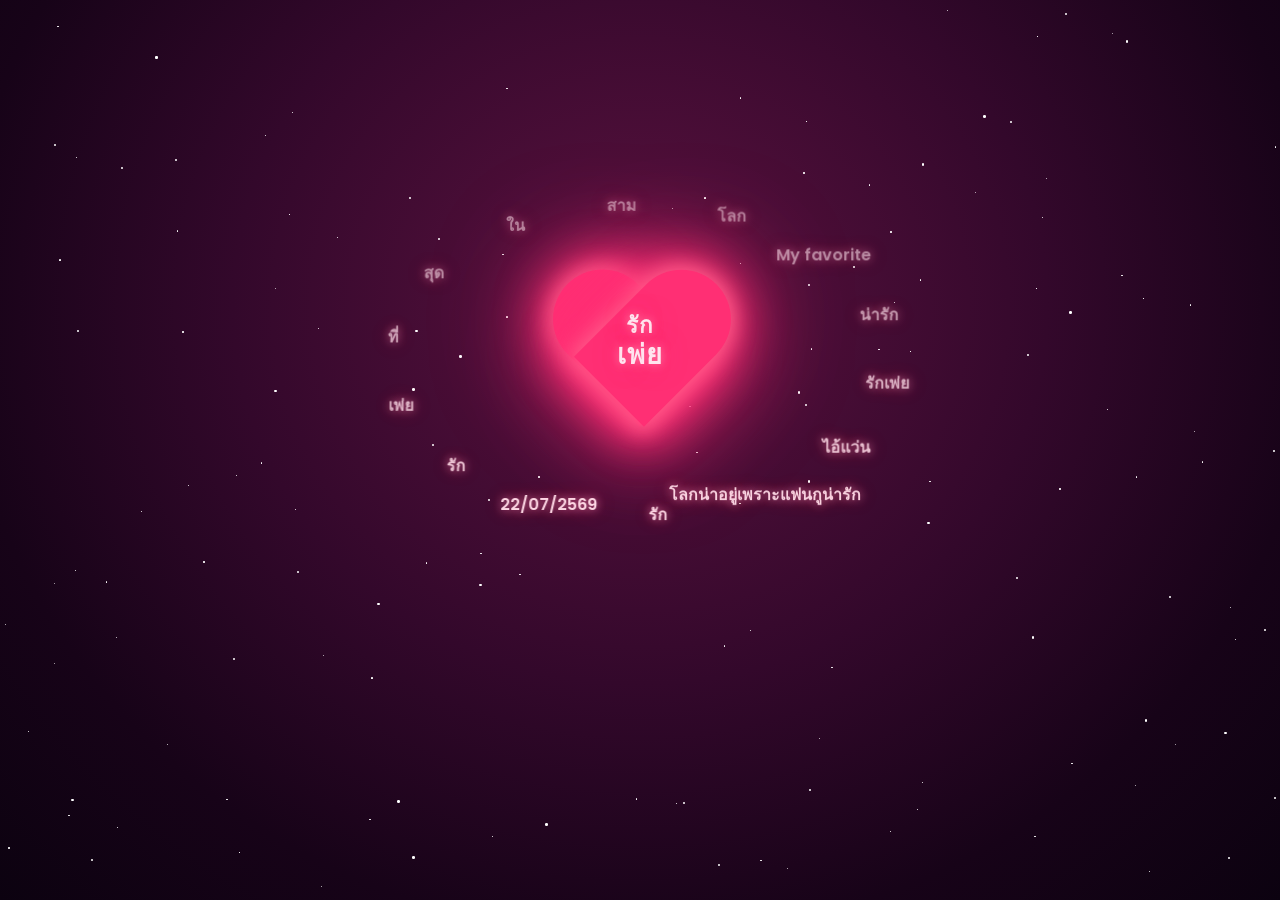
==== index.html @ 8bf07080 "Update index.html" ====
<!DOCTYPE html>
<html lang="th">
<head>
<meta charset="UTF-8">
<meta name="viewport" content="width=device-width, initial-scale=1.0">
<title>รักเพ่ยนะจุ้บๆ🩷</title>
<link rel="preconnect" href="https://fonts.googleapis.com">
<link href="https://fonts.googleapis.com/css2?family=Poppins:wght@400;600;800&family=Fredoka:wght@500;600;700&display=swap" rel="stylesheet">
<style>
  *{margin:0; padding:0; box-sizing:border-box;}
  html, body{
    height:100%;
    overflow:hidden;
    background:radial-gradient(ellipse at 50% 34%, #5c1240 0%, #33082b 45%, #170318 75%, #0c0210 100%);
    font-family:'Poppins', sans-serif;
  }
  .stage{position:fixed; inset:0;}

  /* ---------- stars ---------- */
  .stars{position:absolute; inset:0; z-index:0;}
  .star{
    position:absolute;
    background:#fff;
    border-radius:50%;
    animation:twinkle ease-in-out infinite;
  }
  @keyframes twinkle{
    0%,100%{opacity:0.15; transform:scale(1);}
    50%{opacity:1; transform:scale(1.35);}
  }

  /* ---------- rising sparkle dust ---------- */
  .dust{position:absolute; inset:0; z-index:1; overflow:hidden;}
  .mote{
    position:absolute;
    bottom:-5%;
    border-radius:50%;
    background:radial-gradient(circle, #ffe1ec 0%, #ff8fb3 55%, transparent 75%);
    filter:blur(0.5px);
    animation:rise linear infinite;
  }
  @keyframes rise{
    0%{transform:translateY(0) scale(1); opacity:0;}
    12%{opacity:0.9;}
    100%{transform:translateY(-95vh) scale(0.4); opacity:0;}
  }

  /* ---------- glowing heart (pure CSS, no emoji) ---------- */
  .heart-wrap{
    position:absolute; top:40%; left:50%;
    transform:translate(-50%,-50%);
    z-index:2;
    animation:heartbeat 2.6s ease-in-out infinite;
  }
  @keyframes heartbeat{
    0%,100%{transform:translate(-50%,-50%) scale(1);}
    50%{transform:translate(-50%,-50%) scale(1.06);}
  }
  .heart{
    position:relative;
    width:1em; height:0.9em;
    font-size:clamp(90px, 30vw, 190px);
  }
  .heart::before, .heart::after{
    content:"";
    position:absolute;
    top:0;
    width:0.52em; height:0.8em;
    background:#ff2f74;
    border-radius:0.5em 0.5em 0 0;
    box-shadow:
      0 0 20px 4px #ff5c8a,
      0 0 45px 10px #ff2f74,
      0 0 90px 25px rgba(255,47,116,0.55);
  }
  .heart::before{
    left:0.5em;
    transform:rotate(-45deg);
    transform-origin:0 100%;
  }
  .heart::after{
    left:0;
    transform:rotate(45deg);
    transform-origin:100% 100%;
  }

  /* ---------- text centered inside heart ---------- */
  .heart-text{
    position:absolute;
    top:38%; left:50%;
    transform:translate(-50%,-50%);
    z-index:3;
    text-align:center;
    font-family:'Poppins', sans-serif;
    font-weight:600;
    color:#ffe4ee;
    line-height:1.2;
    text-shadow:0 0 10px rgba(255,143,179,0.9), 0 0 24px rgba(255,47,116,0.6);
  }
  .heart-text .line1{
    font-size:clamp(0.8rem, 3.8vw, 1.4rem);
    letter-spacing:0.03em;
  }
  .heart-text .line2{
    font-size:clamp(1rem, 4.6vw, 1.7rem);
    font-weight:800;
    letter-spacing:0.04em;
  }

  /* ---------- orbiting love phrases ---------- */
  .orbit-label{
    position:absolute;
    top:40%; left:50%;
    z-index:2;
    color:#ffd9e6;
    font-weight:600;
    font-size:clamp(0.72rem, 2vw, 1rem);
    text-shadow:0 0 10px rgba(255,143,179,0.85), 0 0 22px rgba(255,47,116,0.5);
    white-space:nowrap;
    will-change:transform;
  }

  @media (prefers-reduced-motion: reduce){
    .star, .mote, .heart-wrap{animation:none !important;}
  }
</style>
</head>
<body>

<div class="stage">
  <div class="stars" id="stars"></div>
  <div class="dust" id="dust"></div>

  <div class="heart-wrap">
    <div class="heart"></div>
  </div>

  <div class="heart-text">
    <div class="line1">รัก</div>
    <div class="line2">เพ่ย</div>
  </div>

  <div id="orbitLayer"></div>
</div>

<script>
  // stars
  const starsEl = document.getElementById('stars');
  for(let i=0;i<140;i++){
    const s = document.createElement('div');
    s.className='star';
    const size = Math.random()*2 + 0.6;
    s.style.width = size+'px';
    s.style.height = size+'px';
    s.style.left = Math.random()*100+'vw';
    s.style.top = Math.random()*100+'vh';
    s.style.animationDuration = (1.5 + Math.random()*3)+'s';
    s.style.animationDelay = (Math.random()*3)+'s';
    starsEl.appendChild(s);
  }

  // rising sparkle dust
  const dustEl = document.getElementById('dust');
  for(let i=0;i<60;i++){
    const m = document.createElement('div');
    m.className='mote';
    const size = 3 + Math.random()*9;
    m.style.width = size+'px';
    m.style.height = size+'px';
    m.style.left = Math.random()*100+'vw';
    m.style.animationDuration = (5 + Math.random()*7)+'s';
    m.style.animationDelay = (Math.random()*10)+'s';
    dustEl.appendChild(m);
  }

  // orbiting labels around the heart
  const phrases = [
    "รักเพ่ย", "ไอ้แว่น", "โลกน่าอยู่เพราะแฟนกูน่ารัก",
    "รัก", "22/07/2569", "รัก", "เพ่ย",
    "ที่", "สุด", "ใน", "สาม",
    "โลก", "My favorite", "น่ารัก"
  ];
  const ORBIT_SPEED = 0.00012;
  const orbitLayer = document.getElementById('orbitLayer');
  const labels = phrases.map((text, i) => {
    const el = document.createElement('div');
    el.className = 'orbit-label';
    el.textContent = text;
    orbitLayer.appendChild(el);
    return {
      el,
      angle: (Math.PI * 2 / phrases.length) * i,
      speed: ORBIT_SPEED
    };
  });

  function frame(t){
    const cx = window.innerWidth * 0.5;
    const cy = window.innerHeight * 0.40;
    const radiusX = Math.min(window.innerWidth * 0.46, 250);
    const radiusY = radiusX * 0.62;

    labels.forEach(item => {
      const a = item.angle + t * item.speed;
      const x = Math.cos(a) * radiusX;
      const y = Math.sin(a) * radiusY;
      item.el.style.transform = `translate(${x}px, ${y}px) translate(-50%,-50%)`;
      item.el.style.opacity = (0.55 + 0.45 * ((y / radiusY + 1) / 2));
    });
    requestAnimationFrame(frame);
  }
  requestAnimationFrame(frame);
</script>

</body>
</html>
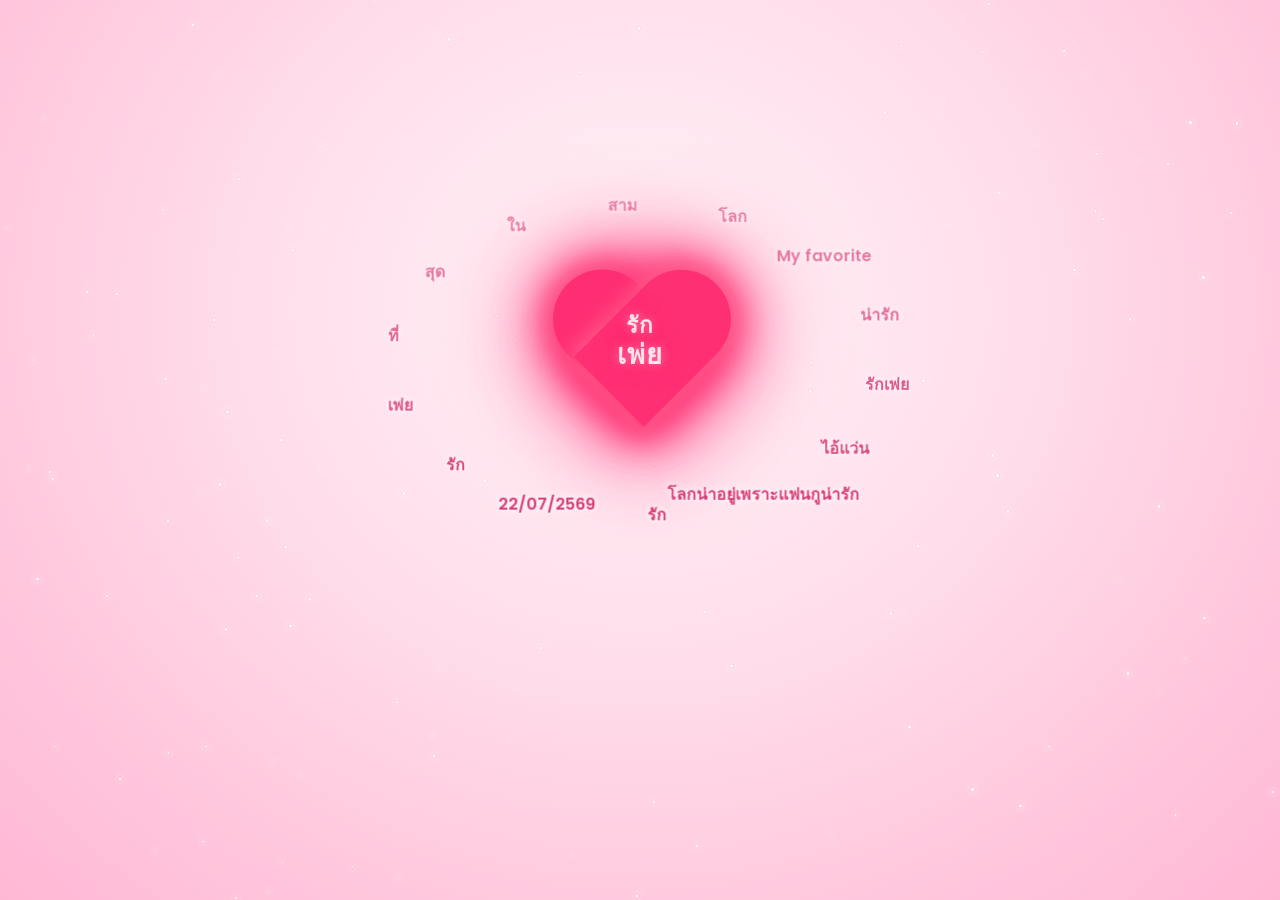
==== commit 57ff5e74: "Update index.html" ====
--- a/index.html
+++ b/index.html
@@ -11,7 +11,7 @@
   html, body{
     height:100%;
     overflow:hidden;
-    background:radial-gradient(ellipse at 50% 34%, #5c1240 0%, #33082b 45%, #170318 75%, #0c0210 100%);
+    background:radial-gradient(ellipse at 50% 34%, #fff3f7 0%, #ffdcea 45%, #ffc7dd 75%, #ffb8d4 100%);
     font-family:'Poppins', sans-serif;
   }
   .stage{position:fixed; inset:0;}
@@ -22,6 +22,7 @@
     position:absolute;
     background:#fff;
     border-radius:50%;
+    box-shadow:0 0 6px 1px rgba(255,255,255,0.95), 0 0 3px rgba(232,93,140,0.5);
     animation:twinkle ease-in-out infinite;
   }
   @keyframes twinkle{
@@ -112,10 +113,10 @@
     position:absolute;
     top:40%; left:50%;
     z-index:2;
-    color:#ffd9e6;
+    color:#d63872;
     font-weight:600;
     font-size:clamp(0.72rem, 2vw, 1rem);
-    text-shadow:0 0 10px rgba(255,143,179,0.85), 0 0 22px rgba(255,47,116,0.5);
+    text-shadow:0 0 8px rgba(255,255,255,0.9), 0 0 4px rgba(255,255,255,0.7);
     white-space:nowrap;
     will-change:transform;
   }
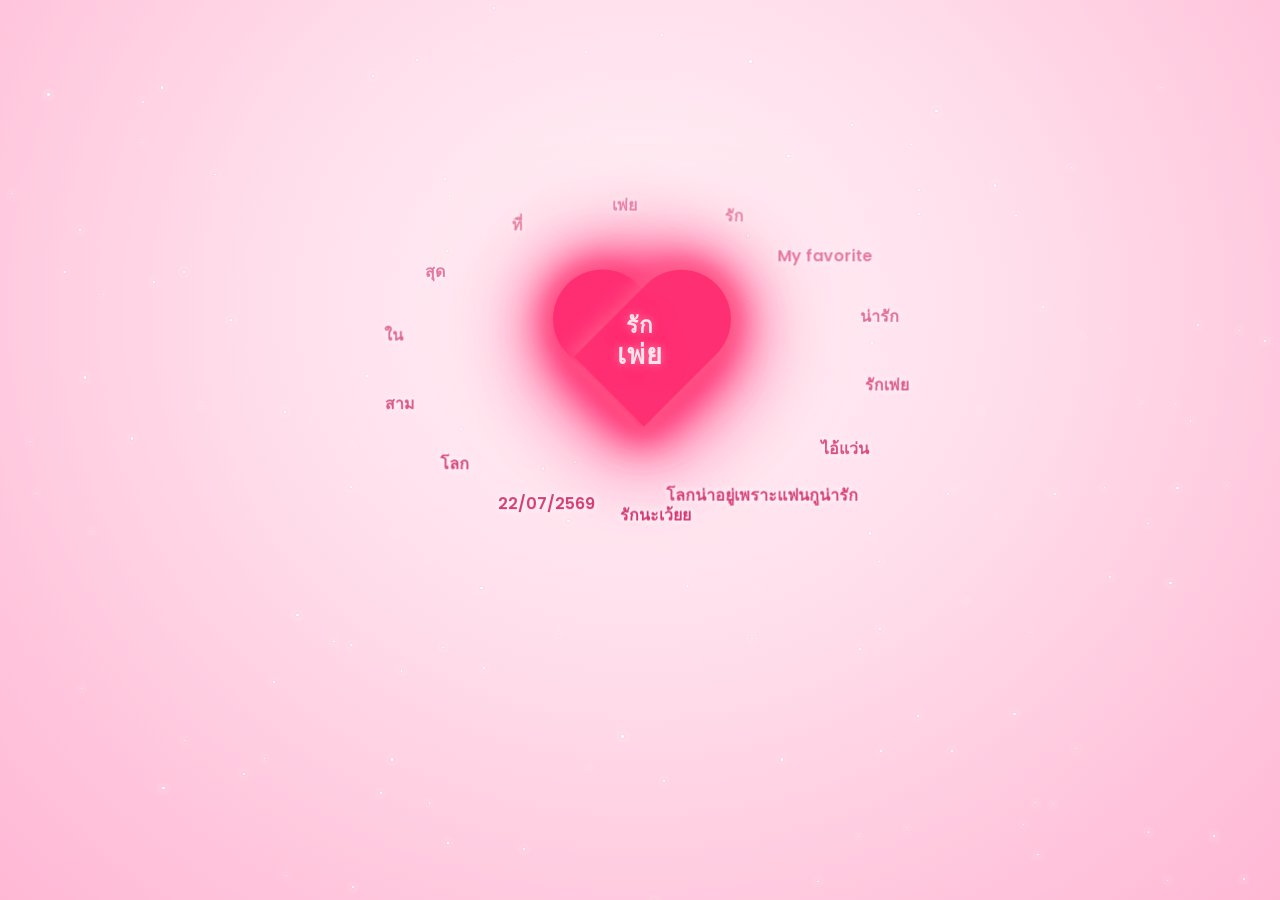
==== commit 4bd25f55: "Update index.html" ====
--- a/index.html
+++ b/index.html
@@ -177,9 +177,9 @@
   // orbiting labels around the heart
   const phrases = [
     "รักเพ่ย", "ไอ้แว่น", "โลกน่าอยู่เพราะแฟนกูน่ารัก",
-    "รัก", "22/07/2569", "รัก", "เพ่ย",
-    "ที่", "สุด", "ใน", "สาม",
-    "โลก", "My favorite", "น่ารัก"
+    "รักนะเว้ยย", "22/07/2569", "โลก", "สาม",
+    "ใน", "สุด", "ที่", "เพ่ย",
+    "รัก", "My favorite", "น่ารัก"
   ];
   const ORBIT_SPEED = 0.00012;
   const orbitLayer = document.getElementById('orbitLayer');
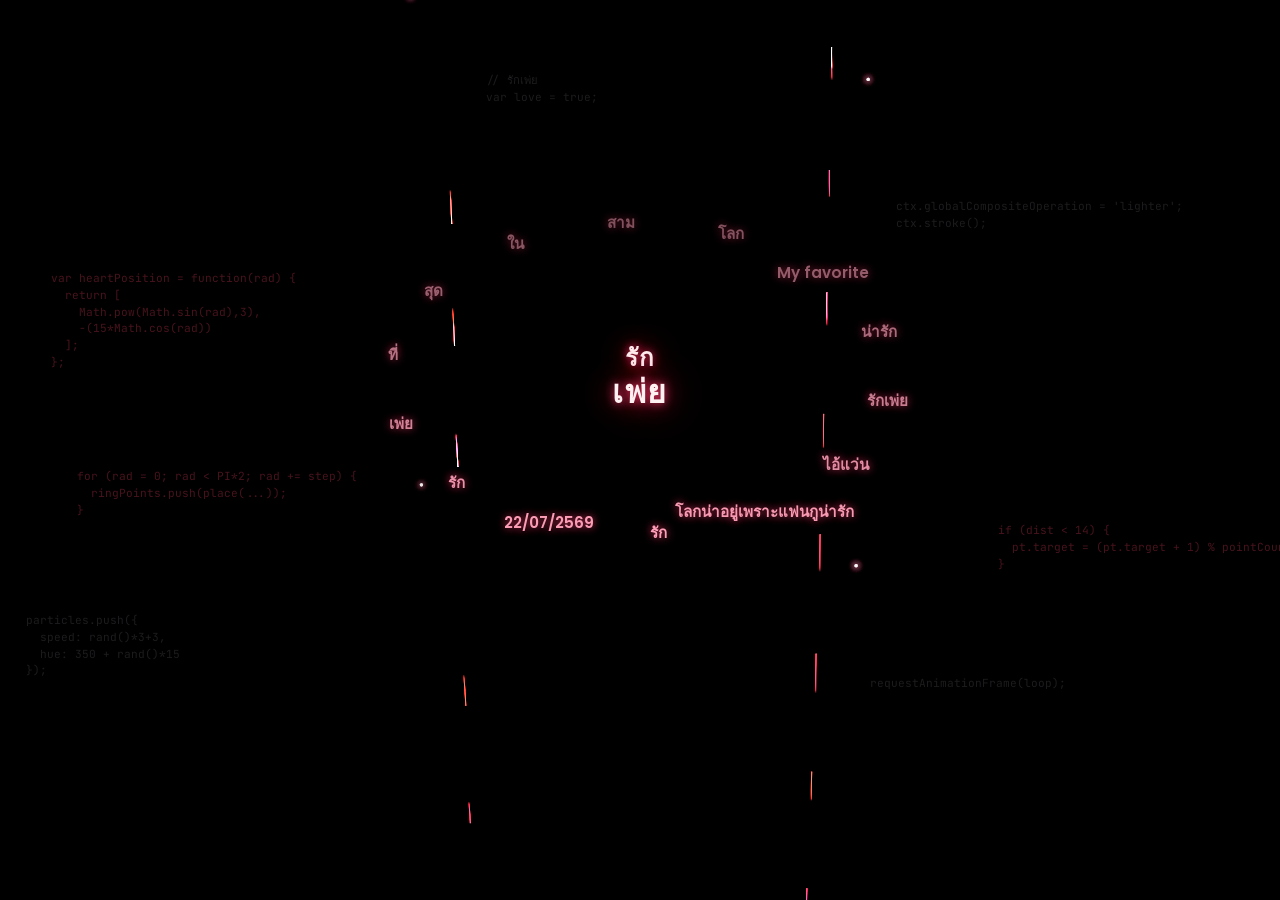
==== commit 58b6aa9a: "Update index.html" ====
--- a/index.html
+++ b/index.html
@@ -5,212 +5,267 @@
 <meta name="viewport" content="width=device-width, initial-scale=1.0">
 <title>รักเพ่ยนะจุ้บๆ🩷</title>
 <link rel="preconnect" href="https://fonts.googleapis.com">
-<link href="https://fonts.googleapis.com/css2?family=Poppins:wght@400;600;800&family=Fredoka:wght@500;600;700&display=swap" rel="stylesheet">
+<link href="https://fonts.googleapis.com/css2?family=Poppins:wght@400;600;800&family=JetBrains+Mono:wght@400;500&display=swap" rel="stylesheet">
 <style>
-  *{margin:0; padding:0; box-sizing:border-box;}
-  html, body{
-    height:100%;
-    overflow:hidden;
-    background:radial-gradient(ellipse at 50% 34%, #fff3f7 0%, #ffdcea 45%, #ffc7dd 75%, #ffb8d4 100%);
-    font-family:'Poppins', sans-serif;
-  }
-  .stage{position:fixed; inset:0;}
-
-  /* ---------- stars ---------- */
-  .stars{position:absolute; inset:0; z-index:0;}
-  .star{
+  * { margin:0; padding:0; box-sizing:border-box; }
+  html, body { height:100%; overflow:hidden; background:#050103; font-family:'Poppins', sans-serif; }
+
+  #heart {
+    position:fixed;
+    inset:0;
+    display:block;
+    background:#050103;
+  }
+
+  /* ข้อความรักตรงกลางหัวใจ ลอยทับ canvas อยู่ */
+  .heart-text {
+    position:fixed;
+    top:42%; left:50%;
+    transform:translate(-50%,-50%);
+    text-align:center;
+    color:#fff0f2;
+    line-height:1.2;
+    pointer-events:none;
+    z-index:5;
+    text-shadow: 0 0 10px rgba(255,60,110,.95), 0 0 26px rgba(255,20,80,.7), 0 0 48px rgba(255,20,80,.5);
+  }
+  .heart-text .line1 { font-size: clamp(.9rem, 4vw, 1.5rem); font-weight:600; letter-spacing:.05em; }
+  .heart-text .line2 { font-size: clamp(1.2rem, 5.2vw, 2rem); font-weight:800; letter-spacing:.06em; }
+
+  .orbit-txt {
+    position:fixed; top:42%; left:50%;
+    color:#ff9fb8;
+    font-weight:600;
+    font-size: clamp(.7rem, 2vw, .95rem);
+    text-shadow: 0 0 8px rgba(255,60,110,.9), 0 0 3px rgba(0,0,0,.6);
+    white-space:nowrap;
+    pointer-events:none;
+    z-index:4;
+  }
+
+  /* โค้ดจางๆ ลอยเป็นพื้นผิวรอบหัวใจ เอาบรรยากาศแบบในรูปตัวอย่าง */
+  .code-layer { position:fixed; inset:0; z-index:3; pointer-events:none; overflow:hidden; }
+  .code-snip {
     position:absolute;
-    background:#fff;
-    border-radius:50%;
-    box-shadow:0 0 6px 1px rgba(255,255,255,0.95), 0 0 3px rgba(232,93,140,0.5);
-    animation:twinkle ease-in-out infinite;
-  }
-  @keyframes twinkle{
-    0%,100%{opacity:0.15; transform:scale(1);}
-    50%{opacity:1; transform:scale(1.35);}
-  }
-
-  /* ---------- rising sparkle dust ---------- */
-  .dust{position:absolute; inset:0; z-index:1; overflow:hidden;}
-  .mote{
-    position:absolute;
-    bottom:-5%;
-    border-radius:50%;
-    background:radial-gradient(circle, #ffe1ec 0%, #ff8fb3 55%, transparent 75%);
-    filter:blur(0.5px);
-    animation:rise linear infinite;
-  }
-  @keyframes rise{
-    0%{transform:translateY(0) scale(1); opacity:0;}
-    12%{opacity:0.9;}
-    100%{transform:translateY(-95vh) scale(0.4); opacity:0;}
-  }
-
-  /* ---------- glowing heart (pure CSS, no emoji) ---------- */
-  .heart-wrap{
-    position:absolute; top:40%; left:50%;
-    transform:translate(-50%,-50%);
-    z-index:2;
-    animation:heartbeat 2.6s ease-in-out infinite;
-  }
-  @keyframes heartbeat{
-    0%,100%{transform:translate(-50%,-50%) scale(1);}
-    50%{transform:translate(-50%,-50%) scale(1.06);}
-  }
-  .heart{
-    position:relative;
-    width:1em; height:0.9em;
-    font-size:clamp(90px, 30vw, 190px);
-  }
-  .heart::before, .heart::after{
-    content:"";
-    position:absolute;
-    top:0;
-    width:0.52em; height:0.8em;
-    background:#ff2f74;
-    border-radius:0.5em 0.5em 0 0;
-    box-shadow:
-      0 0 20px 4px #ff5c8a,
-      0 0 45px 10px #ff2f74,
-      0 0 90px 25px rgba(255,47,116,0.55);
-  }
-  .heart::before{
-    left:0.5em;
-    transform:rotate(-45deg);
-    transform-origin:0 100%;
-  }
-  .heart::after{
-    left:0;
-    transform:rotate(45deg);
-    transform-origin:100% 100%;
-  }
-
-  /* ---------- text centered inside heart ---------- */
-  .heart-text{
-    position:absolute;
-    top:38%; left:50%;
-    transform:translate(-50%,-50%);
-    z-index:3;
-    text-align:center;
-    font-family:'Poppins', sans-serif;
-    font-weight:600;
-    color:#ffe4ee;
-    line-height:1.2;
-    text-shadow:0 0 10px rgba(255,143,179,0.9), 0 0 24px rgba(255,47,116,0.6);
-  }
-  .heart-text .line1{
-    font-size:clamp(0.8rem, 3.8vw, 1.4rem);
-    letter-spacing:0.03em;
-  }
-  .heart-text .line2{
-    font-size:clamp(1rem, 4.6vw, 1.7rem);
-    font-weight:800;
-    letter-spacing:0.04em;
-  }
-
-  /* ---------- orbiting love phrases ---------- */
-  .orbit-label{
-    position:absolute;
-    top:40%; left:50%;
-    z-index:2;
-    color:#d63872;
-    font-weight:600;
-    font-size:clamp(0.72rem, 2vw, 1rem);
-    text-shadow:0 0 8px rgba(255,255,255,0.9), 0 0 4px rgba(255,255,255,0.7);
-    white-space:nowrap;
-    will-change:transform;
-  }
-
-  @media (prefers-reduced-motion: reduce){
-    .star, .mote, .heart-wrap{animation:none !important;}
-  }
+    font-family:'JetBrains Mono', monospace;
+    font-size:.7rem;
+    line-height:1.5;
+    color:rgba(255,70,100,.28);
+    white-space:pre;
+  }
+  .code-snip.dim { color:rgba(200,200,210,.14); }
 </style>
 </head>
 <body>
 
-<div class="stage">
-  <div class="stars" id="stars"></div>
-  <div class="dust" id="dust"></div>
-
-  <div class="heart-wrap">
-    <div class="heart"></div>
-  </div>
-
-  <div class="heart-text">
-    <div class="line1">รัก</div>
-    <div class="line2">เพ่ย</div>
-  </div>
-
-  <div id="orbitLayer"></div>
+<canvas id="heart"></canvas>
+
+<div class="code-layer" id="codeLayer"></div>
+
+<div class="heart-text">
+  <div class="line1">รัก</div>
+  <div class="line2">เพ่ย</div>
 </div>
 
+<div id="orbit"></div>
+
 <script>
-  // stars
-  const starsEl = document.getElementById('stars');
-  for(let i=0;i<140;i++){
-    const s = document.createElement('div');
-    s.className='star';
-    const size = Math.random()*2 + 0.6;
-    s.style.width = size+'px';
-    s.style.height = size+'px';
-    s.style.left = Math.random()*100+'vw';
-    s.style.top = Math.random()*100+'vh';
-    s.style.animationDuration = (1.5 + Math.random()*3)+'s';
-    s.style.animationDelay = (Math.random()*3)+'s';
-    starsEl.appendChild(s);
-  }
-
-  // rising sparkle dust
-  const dustEl = document.getElementById('dust');
-  for(let i=0;i<60;i++){
-    const m = document.createElement('div');
-    m.className='mote';
-    const size = 3 + Math.random()*9;
-    m.style.width = size+'px';
-    m.style.height = size+'px';
-    m.style.left = Math.random()*100+'vw';
-    m.style.animationDuration = (5 + Math.random()*7)+'s';
-    m.style.animationDelay = (Math.random()*10)+'s';
-    dustEl.appendChild(m);
-  }
-
-  // orbiting labels around the heart
-  const phrases = [
-    "รักเพ่ย", "ไอ้แว่น", "โลกน่าอยู่เพราะแฟนกูน่ารัก",
-    "รักนะเว้ยย", "22/07/2569", "โลก", "สาม",
-    "ใน", "สุด", "ที่", "เพ่ย",
-    "รัก", "My favorite", "น่ารัก"
+var canvas = document.getElementById('heart');
+var ctx = canvas.getContext('2d');
+var rand = Math.random;
+
+function resize() {
+  canvas.width = window.innerWidth;
+  canvas.height = window.innerHeight;
+}
+resize();
+window.addEventListener('resize', resize);
+
+// เอาบรรทัดโค้ดของเราเองมาลอยจางๆ เป็นพื้นผิว ให้บรรยากาศแบบ "หัวใจที่เขียนด้วยโค้ด"
+var codeChunks = [
+  "var heartPosition = function(rad) {\n  return [\n    Math.pow(Math.sin(rad),3),\n    -(15*Math.cos(rad))\n  ];\n};",
+  "for (rad = 0; rad < PI*2; rad += step) {\n  ringPoints.push(place(...));\n}",
+  "particles.push({\n  speed: rand()*3+3,\n  hue: 350 + rand()*15\n});",
+  "ctx.globalCompositeOperation = 'lighter';\nctx.stroke();",
+  "if (dist < 14) {\n  pt.target = (pt.target + 1) % pointCount;\n}", // แก้ไขโค้ดใน codeChunks ด้วย
+  "requestAnimationFrame(loop);",
+  "// รักเพ่ย\nvar love = true;"
+];
+var codeLayer = document.getElementById('codeLayer');
+var codeSpots = [
+  { left: '4%',  top: '30%', dim:false },
+  { left: '6%',  top: '52%', dim:false },
+  { left: '2%',  top: '68%', dim:true  },
+  { left: '70%', top: '22%', dim:true  },
+  { left: '78%', top: '58%', dim:false },
+  { left: '68%', top: '75%', dim:true  },
+  { left: '38%', top: '8%',  dim:true  }
+];
+codeSpots.forEach(function (spot, i) {
+  var div = document.createElement('div');
+  div.className = 'code-snip' + (spot.dim ? ' dim' : '');
+  div.style.left = spot.left;
+  div.style.top = spot.top;
+  div.textContent = codeChunks[i % codeChunks.length];
+  codeLayer.appendChild(div);
+});
+
+// สูตรเส้นโค้งหัวใจ (parametric heart curve) มาตรฐานที่ใช้กันทั่วไป
+function heartPosition(rad) {
+  return [
+    Math.pow(Math.sin(rad), 3),
+    -(15 * Math.cos(rad) - 5 * Math.cos(2 * rad) - 2 * Math.cos(3 * rad) - Math.cos(4 * rad))
   ];
-  const ORBIT_SPEED = 0.00012;
-  const orbitLayer = document.getElementById('orbitLayer');
-  const labels = phrases.map((text, i) => {
-    const el = document.createElement('div');
-    el.className = 'orbit-label';
-    el.textContent = text;
-    orbitLayer.appendChild(el);
-    return {
-      el,
-      angle: (Math.PI * 2 / phrases.length) * i,
-      speed: ORBIT_SPEED
-    };
-  });
-
-  function frame(t){
-    const cx = window.innerWidth * 0.5;
-    const cy = window.innerHeight * 0.40;
-    const radiusX = Math.min(window.innerWidth * 0.46, 250);
-    const radiusY = radiusX * 0.62;
-
-    labels.forEach(item => {
-      const a = item.angle + t * item.speed;
-      const x = Math.cos(a) * radiusX;
-      const y = Math.sin(a) * radiusY;
-      item.el.style.transform = `translate(${x}px, ${y}px) translate(-50%,-50%)`;
-      item.el.style.opacity = (0.55 + 0.45 * ((y / radiusY + 1) / 2));
-    });
-    requestAnimationFrame(frame);
-  }
-  requestAnimationFrame(frame);
+}
+
+// ปรับสเกล + ย้ายตำแหน่งจุดให้ไปอยู่กลางจอ
+function place(pos, scale) {
+  var cy = window.innerHeight * 0.42;
+  return [
+    window.innerWidth / 2 + pos[0] * scale,
+    cy + pos[1] * scale
+  ];
+}
+
+// *** แก้ไข: สร้างจุดโครงร่างหัวใจเพียงชั้นเดียว (ชั้นนอก) เพื่อให้วิ่งตามโครงร่าง
+var ringPoints = [];
+var scale = 13; // ใช้ชั้นนอกสุดเป็นตัวกำหนด
+var step = 0.03; // เพิ่มจำนวนจุดเพื่อให้เส้นดูต่อเนื่องขึ้น
+for (var rad = 0; rad < Math.PI * 2; rad += step) {
+  ringPoints.push(place(heartPosition(rad), scale * 15));
+}
+var pointCount = ringPoints.length;
+
+// จุดขอบหัวใจแบบนิ่งๆ ไว้ทำเป็นดวงไฟระยิบระยับรอบเส้นขอบ
+var borderDots = [];
+for (var rad2 = 0; rad2 < Math.PI * 2; rad2 += 0.1) {
+  var p = place(heartPosition(rad2), 15 * 15.6);
+  borderDots.push({ x: p[0], y: p[1], phase: rand() * Math.PI * 2 });
+}
+
+// *** แก้ไข: ปรับจำนวนและคุณสมบัติของอนุภาคเพื่อให้วิ่งตามเส้นได้ดีขึ้น
+var traceLen = window.innerWidth < 500 ? 15 : 25; // ลดความยาวหางเพื่อให้เห็นโครงร่างชัดขึ้น
+var particleCount = window.innerWidth < 500 ? 150 : 300;
+var particles = [];
+for (var i = 0; i < particleCount; i++) {
+  // เริ่มที่จุดสุ่ม แต่เป้าหมายคือจุดถัดไปตามลำดับ
+  var startIndex = ~~(rand() * pointCount);
+  var startPt = ringPoints[startIndex];
+  var p2 = {
+    vx: 0, vy: 0,
+    target: (startIndex + 1) % pointCount, // *** เป้าหมายคือจุดถัดไปใน ringPoints
+    speed: rand() * 1.5 + 1.5, // ลดความเร็วลงเพื่อให้ดูนุ่มนวลและเกาะเส้น
+    ease: 0.12 + rand() * 0.08, // เพิ่มความหน่วงเพื่อให้เส้นดูพลิ้ว
+    hue: 350 + rand() * 15,
+    trace: []
+  };
+  for (var k = 0; k < traceLen; k++) p2.trace.push({ x: startPt[0], y: startPt[1] });
+  particles.push(p2);
+}
+
+var t = 0;
+function loop() {
+  t += 0.02;
+
+  // ทำให้หัวใจดูเต้นเบาๆ ด้วยการยืดหด scale ของจุดเป้าหมาย
+  var pulse = 1 + Math.sin(t) * 0.04;
+
+  // เฟดเฟรมก่อนหน้าเบาๆ แทนการเคลียร์ทั้งจอ จะได้เห็นหางแสง
+  ctx.globalCompositeOperation = 'source-over';
+  ctx.fillStyle = 'rgba(5,1,3,0.16)';
+  ctx.fillRect(0, 0, canvas.width, canvas.height);
+  ctx.globalCompositeOperation = 'lighter';
+
+  for (var i = 0; i < particles.length; i++) {
+    var pt = particles[i];
+    var goal = ringPoints[pt.target];
+    if (!goal) continue;
+    var gx = window.innerWidth / 2 + (goal[0] - window.innerWidth / 2) * pulse;
+    var gy = window.innerHeight * 0.42 + (goal[1] - window.innerHeight * 0.42) * pulse;
+
+    var head = pt.trace[0];
+    var dx = gx - head.x;
+    var dy = gy - head.y;
+    var dist = Math.sqrt(dx * dx + dy * dy);
+
+    if (dist < 10) { // ลดระยะ target ถึงเป้าหมายลง
+      // *** แก้ไข: ถึงเป้าหมายแล้ว ให้ไปจุดถัดไปตามลำดับ (เพื่อให้วิ่งเป็นรูปหัวใจ)
+      pt.target = (pt.target + 1) % pointCount;
+    } else {
+      pt.vx += (dx / dist) * pt.speed * 0.02; // ปรับแรงดึงดูดเล็กน้อย
+      pt.vy += (dy / dist) * pt.speed * 0.02;
+    }
+    pt.vx *= 0.94; // ปรับแรงเสียดทานเพื่อให้เกาะเส้นได้ดีขึ้น
+    pt.vy *= 0.94;
+    head.x += pt.vx;
+    head.y += pt.vy;
+
+    // ให้หางไล่ตามหัวแบบมีแรงหน่วง เกิดเป็นเส้นโค้งพลิ้ว
+    for (var k = 0; k < pt.trace.length - 1; k++) {
+      var a = pt.trace[k];
+      var b = pt.trace[k + 1];
+      b.x += (a.x - b.x) * pt.ease;
+      b.y += (a.y - b.y) * pt.ease;
+    }
+
+    ctx.strokeStyle = 'hsla(' + pt.hue + ', 100%, 58%, 0.45)';
+    ctx.lineWidth = 1;
+    ctx.beginPath();
+    ctx.moveTo(pt.trace[0].x, pt.trace[0].y);
+    for (var k2 = 1; k2 < pt.trace.length; k2++) {
+      ctx.lineTo(pt.trace[k2].x, pt.trace[k2].y);
+    }
+    ctx.stroke();
+  }
+  ctx.globalCompositeOperation = 'source-over';
+
+  // จุดไฟระยิบระยับรอบขอบหัวใจ
+  for (var j = 0; j < borderDots.length; j++) {
+    var d = borderDots[j];
+    var glow = 0.4 + 0.6 * Math.abs(Math.sin(t * 1.6 + d.phase));
+    ctx.beginPath();
+    ctx.fillStyle = 'rgba(255,255,255,' + glow + ')';
+    ctx.shadowColor = 'rgba(255,120,160,0.9)';
+    ctx.shadowBlur = 6;
+    ctx.arc(d.x, d.y, 1.6, 0, Math.PI * 2);
+    ctx.fill();
+  }
+  ctx.shadowBlur = 0;
+
+  requestAnimationFrame(loop);
+}
+loop();
+
+// คำที่วนรอบหัวใจ แก้ตรงลิสต์นี้ได้เลยถ้าอยากเปลี่ยนคำ
+var phrases = [
+  "รักเพ่ย", "ไอ้แว่น", "โลกน่าอยู่เพราะแฟนกูน่ารัก",
+  "รัก", "22/07/2569", "รัก", "เพ่ย",
+  "ที่", "สุด", "ใน", "สาม",
+  "โลก", "My favorite", "น่ารัก"
+];
+var orbitSpeed = 0.00012;
+var orbitBox = document.getElementById('orbit');
+var items = [];
+for (var oi = 0; oi < phrases.length; oi++) {
+  var el = document.createElement('div');
+  el.className = 'orbit-txt';
+  el.textContent = phrases[oi];
+  orbitBox.appendChild(el);
+  items.push({ el: el, angle: (Math.PI * 2 / phrases.length) * oi });
+}
+function orbitLoop(time) {
+  var radiusX = Math.min(window.innerWidth * 0.46, 250);
+  var radiusY = radiusX * 0.62;
+  for (var oi2 = 0; oi2 < items.length; oi2++) {
+    var a = items[oi2].angle + time * orbitSpeed;
+    var x = Math.cos(a) * radiusX;
+    var y = Math.sin(a) * radiusY;
+    items[oi2].el.style.transform = 'translate(' + x + 'px,' + y + 'px) translate(-50%,-50%)';
+    items[oi2].el.style.opacity = 0.5 + 0.5 * ((y / radiusY + 1) / 2);
+  }
+  requestAnimationFrame(orbitLoop);
+}
+requestAnimationFrame(orbitLoop);
 </script>
 
 </body>
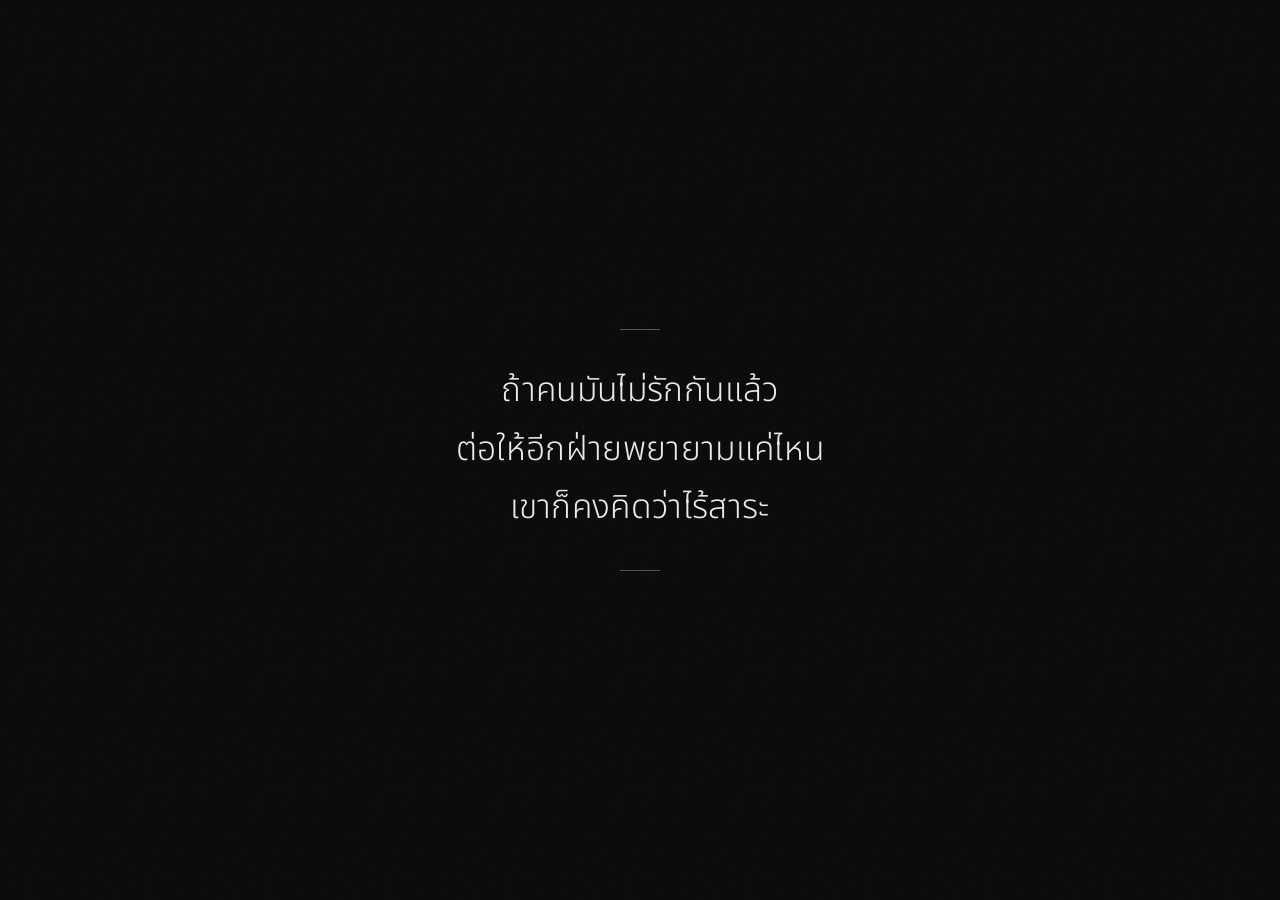
==== commit 12ab315c: "Update index.html" ====
--- a/index.html
+++ b/index.html
@@ -3,270 +3,71 @@
 <head>
 <meta charset="UTF-8">
 <meta name="viewport" content="width=device-width, initial-scale=1.0">
-<title>รักเพ่ยนะจุ้บๆ🩷</title>
+<title>ถ้าคนมันไม่รักกันแล้ว</title>
 <link rel="preconnect" href="https://fonts.googleapis.com">
-<link href="https://fonts.googleapis.com/css2?family=Poppins:wght@400;600;800&family=JetBrains+Mono:wght@400;500&display=swap" rel="stylesheet">
+<link href="https://fonts.googleapis.com/css2?family=Noto+Sans+Thai:wght@300;400;600&display=swap" rel="stylesheet">
 <style>
   * { margin:0; padding:0; box-sizing:border-box; }
-  html, body { height:100%; overflow:hidden; background:#050103; font-family:'Poppins', sans-serif; }
-
-  #heart {
-    position:fixed;
-    inset:0;
-    display:block;
-    background:#050103;
+  html, body {
+    height:100%;
+    background:#0a0a0a;
+    font-family:'Noto Sans Thai', sans-serif;
   }
 
-  /* ข้อความรักตรงกลางหัวใจ ลอยทับ canvas อยู่ */
-  .heart-text {
-    position:fixed;
-    top:42%; left:50%;
-    transform:translate(-50%,-50%);
-    text-align:center;
-    color:#fff0f2;
-    line-height:1.2;
-    pointer-events:none;
-    z-index:5;
-    text-shadow: 0 0 10px rgba(255,60,110,.95), 0 0 26px rgba(255,20,80,.7), 0 0 48px rgba(255,20,80,.5);
-  }
-  .heart-text .line1 { font-size: clamp(.9rem, 4vw, 1.5rem); font-weight:600; letter-spacing:.05em; }
-  .heart-text .line2 { font-size: clamp(1.2rem, 5.2vw, 2rem); font-weight:800; letter-spacing:.06em; }
-
-  .orbit-txt {
-    position:fixed; top:42%; left:50%;
-    color:#ff9fb8;
-    font-weight:600;
-    font-size: clamp(.7rem, 2vw, .95rem);
-    text-shadow: 0 0 8px rgba(255,60,110,.9), 0 0 3px rgba(0,0,0,.6);
-    white-space:nowrap;
-    pointer-events:none;
-    z-index:4;
+  .wrap {
+    height:100vh;
+    display:flex;
+    align-items:center;
+    justify-content:center;
+    padding:2rem;
   }
 
-  /* โค้ดจางๆ ลอยเป็นพื้นผิวรอบหัวใจ เอาบรรยากาศแบบในรูปตัวอย่าง */
-  .code-layer { position:fixed; inset:0; z-index:3; pointer-events:none; overflow:hidden; }
-  .code-snip {
-    position:absolute;
-    font-family:'JetBrains Mono', monospace;
-    font-size:.7rem;
-    line-height:1.5;
-    color:rgba(255,70,100,.28);
-    white-space:pre;
+  .msg {
+    max-width:640px;
+    text-align:center;
+    color:#eaeaea;
+    font-weight:300;
+    font-size:clamp(1.3rem, 4.2vw, 2.1rem);
+    line-height:1.75;
+    letter-spacing:.01em;
+    opacity:0;
+    animation:fadeIn 2.4s ease forwards;
   }
-  .code-snip.dim { color:rgba(200,200,210,.14); }
+  @keyframes fadeIn {
+    from { opacity:0; transform:translateY(8px); }
+    to   { opacity:1; transform:translateY(0); }
+  }
+
+  /* เส้นบางๆ คั่นบน-ล่างข้อความ ให้ดูนิ่งสงบ ไม่ใส่อะไรฟุ่มเฟือย */
+  .line {
+    width:40px; height:1px;
+    background:#555;
+    margin:0 auto 2rem;
+    opacity:0;
+    animation:fadeIn 2.4s ease forwards .3s;
+  }
+  .line.bottom { margin:2rem auto 0; }
+
+  /* เกรนจางๆ ให้ภาพดูมีมิติ ไม่ใช่พื้นดำทึบเรียบไป */
+  .grain {
+    position:fixed; inset:0;
+    pointer-events:none;
+    opacity:.035;
+    background-image:url("data:image/svg+xml,%3Csvg xmlns='http://www.w3.org/2000/svg' width='120' height='120'%3E%3Cfilter id='n'%3E%3CfeTurbulence type='fractalNoise' baseFrequency='0.9' numOctaves='2' stitchTiles='stitch'/%3E%3C/filter%3E%3Crect width='100%25' height='100%25' filter='url(%23n)'/%3E%3C/svg%3E");
+  }
 </style>
 </head>
 <body>
 
-<canvas id="heart"></canvas>
+<div class="grain"></div>
 
-<div class="code-layer" id="codeLayer"></div>
-
-<div class="heart-text">
-  <div class="line1">รัก</div>
-  <div class="line2">เพ่ย</div>
+<div class="wrap">
+  <div>
+    <div class="line"></div>
+    <div class="msg">ถ้าคนมันไม่รักกันแล้ว<br>ต่อให้อีกฝ่ายพยายามแค่ไหน<br>เขาก็คงคิดว่าไร้สาระ</div>
+    <div class="line bottom"></div>
+  </div>
 </div>
-
-<div id="orbit"></div>
-
-<script>
-var canvas = document.getElementById('heart');
-var ctx = canvas.getContext('2d');
-var rand = Math.random;
-
-function resize() {
-  canvas.width = window.innerWidth;
-  canvas.height = window.innerHeight;
-}
-resize();
-window.addEventListener('resize', resize);
-
-// เอาบรรทัดโค้ดของเราเองมาลอยจางๆ เป็นพื้นผิว ให้บรรยากาศแบบ "หัวใจที่เขียนด้วยโค้ด"
-var codeChunks = [
-  "var heartPosition = function(rad) {\n  return [\n    Math.pow(Math.sin(rad),3),\n    -(15*Math.cos(rad))\n  ];\n};",
-  "for (rad = 0; rad < PI*2; rad += step) {\n  ringPoints.push(place(...));\n}",
-  "particles.push({\n  speed: rand()*3+3,\n  hue: 350 + rand()*15\n});",
-  "ctx.globalCompositeOperation = 'lighter';\nctx.stroke();",
-  "if (dist < 14) {\n  pt.target = (pt.target + 1) % pointCount;\n}", // แก้ไขโค้ดใน codeChunks ด้วย
-  "requestAnimationFrame(loop);",
-  "// รักเพ่ย\nvar love = true;"
-];
-var codeLayer = document.getElementById('codeLayer');
-var codeSpots = [
-  { left: '4%',  top: '30%', dim:false },
-  { left: '6%',  top: '52%', dim:false },
-  { left: '2%',  top: '68%', dim:true  },
-  { left: '70%', top: '22%', dim:true  },
-  { left: '78%', top: '58%', dim:false },
-  { left: '68%', top: '75%', dim:true  },
-  { left: '38%', top: '8%',  dim:true  }
-];
-codeSpots.forEach(function (spot, i) {
-  var div = document.createElement('div');
-  div.className = 'code-snip' + (spot.dim ? ' dim' : '');
-  div.style.left = spot.left;
-  div.style.top = spot.top;
-  div.textContent = codeChunks[i % codeChunks.length];
-  codeLayer.appendChild(div);
-});
-
-// สูตรเส้นโค้งหัวใจ (parametric heart curve) มาตรฐานที่ใช้กันทั่วไป
-function heartPosition(rad) {
-  return [
-    Math.pow(Math.sin(rad), 3),
-    -(15 * Math.cos(rad) - 5 * Math.cos(2 * rad) - 2 * Math.cos(3 * rad) - Math.cos(4 * rad))
-  ];
-}
-
-// ปรับสเกล + ย้ายตำแหน่งจุดให้ไปอยู่กลางจอ
-function place(pos, scale) {
-  var cy = window.innerHeight * 0.42;
-  return [
-    window.innerWidth / 2 + pos[0] * scale,
-    cy + pos[1] * scale
-  ];
-}
-
-// *** แก้ไข: สร้างจุดโครงร่างหัวใจเพียงชั้นเดียว (ชั้นนอก) เพื่อให้วิ่งตามโครงร่าง
-var ringPoints = [];
-var scale = 13; // ใช้ชั้นนอกสุดเป็นตัวกำหนด
-var step = 0.03; // เพิ่มจำนวนจุดเพื่อให้เส้นดูต่อเนื่องขึ้น
-for (var rad = 0; rad < Math.PI * 2; rad += step) {
-  ringPoints.push(place(heartPosition(rad), scale * 15));
-}
-var pointCount = ringPoints.length;
-
-// จุดขอบหัวใจแบบนิ่งๆ ไว้ทำเป็นดวงไฟระยิบระยับรอบเส้นขอบ
-var borderDots = [];
-for (var rad2 = 0; rad2 < Math.PI * 2; rad2 += 0.1) {
-  var p = place(heartPosition(rad2), 15 * 15.6);
-  borderDots.push({ x: p[0], y: p[1], phase: rand() * Math.PI * 2 });
-}
-
-// *** แก้ไข: ปรับจำนวนและคุณสมบัติของอนุภาคเพื่อให้วิ่งตามเส้นได้ดีขึ้น
-var traceLen = window.innerWidth < 500 ? 15 : 25; // ลดความยาวหางเพื่อให้เห็นโครงร่างชัดขึ้น
-var particleCount = window.innerWidth < 500 ? 150 : 300;
-var particles = [];
-for (var i = 0; i < particleCount; i++) {
-  // เริ่มที่จุดสุ่ม แต่เป้าหมายคือจุดถัดไปตามลำดับ
-  var startIndex = ~~(rand() * pointCount);
-  var startPt = ringPoints[startIndex];
-  var p2 = {
-    vx: 0, vy: 0,
-    target: (startIndex + 1) % pointCount, // *** เป้าหมายคือจุดถัดไปใน ringPoints
-    speed: rand() * 1.5 + 1.5, // ลดความเร็วลงเพื่อให้ดูนุ่มนวลและเกาะเส้น
-    ease: 0.12 + rand() * 0.08, // เพิ่มความหน่วงเพื่อให้เส้นดูพลิ้ว
-    hue: 350 + rand() * 15,
-    trace: []
-  };
-  for (var k = 0; k < traceLen; k++) p2.trace.push({ x: startPt[0], y: startPt[1] });
-  particles.push(p2);
-}
-
-var t = 0;
-function loop() {
-  t += 0.02;
-
-  // ทำให้หัวใจดูเต้นเบาๆ ด้วยการยืดหด scale ของจุดเป้าหมาย
-  var pulse = 1 + Math.sin(t) * 0.04;
-
-  // เฟดเฟรมก่อนหน้าเบาๆ แทนการเคลียร์ทั้งจอ จะได้เห็นหางแสง
-  ctx.globalCompositeOperation = 'source-over';
-  ctx.fillStyle = 'rgba(5,1,3,0.16)';
-  ctx.fillRect(0, 0, canvas.width, canvas.height);
-  ctx.globalCompositeOperation = 'lighter';
-
-  for (var i = 0; i < particles.length; i++) {
-    var pt = particles[i];
-    var goal = ringPoints[pt.target];
-    if (!goal) continue;
-    var gx = window.innerWidth / 2 + (goal[0] - window.innerWidth / 2) * pulse;
-    var gy = window.innerHeight * 0.42 + (goal[1] - window.innerHeight * 0.42) * pulse;
-
-    var head = pt.trace[0];
-    var dx = gx - head.x;
-    var dy = gy - head.y;
-    var dist = Math.sqrt(dx * dx + dy * dy);
-
-    if (dist < 10) { // ลดระยะ target ถึงเป้าหมายลง
-      // *** แก้ไข: ถึงเป้าหมายแล้ว ให้ไปจุดถัดไปตามลำดับ (เพื่อให้วิ่งเป็นรูปหัวใจ)
-      pt.target = (pt.target + 1) % pointCount;
-    } else {
-      pt.vx += (dx / dist) * pt.speed * 0.02; // ปรับแรงดึงดูดเล็กน้อย
-      pt.vy += (dy / dist) * pt.speed * 0.02;
-    }
-    pt.vx *= 0.94; // ปรับแรงเสียดทานเพื่อให้เกาะเส้นได้ดีขึ้น
-    pt.vy *= 0.94;
-    head.x += pt.vx;
-    head.y += pt.vy;
-
-    // ให้หางไล่ตามหัวแบบมีแรงหน่วง เกิดเป็นเส้นโค้งพลิ้ว
-    for (var k = 0; k < pt.trace.length - 1; k++) {
-      var a = pt.trace[k];
-      var b = pt.trace[k + 1];
-      b.x += (a.x - b.x) * pt.ease;
-      b.y += (a.y - b.y) * pt.ease;
-    }
-
-    ctx.strokeStyle = 'hsla(' + pt.hue + ', 100%, 58%, 0.45)';
-    ctx.lineWidth = 1;
-    ctx.beginPath();
-    ctx.moveTo(pt.trace[0].x, pt.trace[0].y);
-    for (var k2 = 1; k2 < pt.trace.length; k2++) {
-      ctx.lineTo(pt.trace[k2].x, pt.trace[k2].y);
-    }
-    ctx.stroke();
-  }
-  ctx.globalCompositeOperation = 'source-over';
-
-  // จุดไฟระยิบระยับรอบขอบหัวใจ
-  for (var j = 0; j < borderDots.length; j++) {
-    var d = borderDots[j];
-    var glow = 0.4 + 0.6 * Math.abs(Math.sin(t * 1.6 + d.phase));
-    ctx.beginPath();
-    ctx.fillStyle = 'rgba(255,255,255,' + glow + ')';
-    ctx.shadowColor = 'rgba(255,120,160,0.9)';
-    ctx.shadowBlur = 6;
-    ctx.arc(d.x, d.y, 1.6, 0, Math.PI * 2);
-    ctx.fill();
-  }
-  ctx.shadowBlur = 0;
-
-  requestAnimationFrame(loop);
-}
-loop();
-
-// คำที่วนรอบหัวใจ แก้ตรงลิสต์นี้ได้เลยถ้าอยากเปลี่ยนคำ
-var phrases = [
-  "รักเพ่ย", "ไอ้แว่น", "โลกน่าอยู่เพราะแฟนกูน่ารัก",
-  "รัก", "22/07/2569", "รัก", "เพ่ย",
-  "ที่", "สุด", "ใน", "สาม",
-  "โลก", "My favorite", "น่ารัก"
-];
-var orbitSpeed = 0.00012;
-var orbitBox = document.getElementById('orbit');
-var items = [];
-for (var oi = 0; oi < phrases.length; oi++) {
-  var el = document.createElement('div');
-  el.className = 'orbit-txt';
-  el.textContent = phrases[oi];
-  orbitBox.appendChild(el);
-  items.push({ el: el, angle: (Math.PI * 2 / phrases.length) * oi });
-}
-function orbitLoop(time) {
-  var radiusX = Math.min(window.innerWidth * 0.46, 250);
-  var radiusY = radiusX * 0.62;
-  for (var oi2 = 0; oi2 < items.length; oi2++) {
-    var a = items[oi2].angle + time * orbitSpeed;
-    var x = Math.cos(a) * radiusX;
-    var y = Math.sin(a) * radiusY;
-    items[oi2].el.style.transform = 'translate(' + x + 'px,' + y + 'px) translate(-50%,-50%)';
-    items[oi2].el.style.opacity = 0.5 + 0.5 * ((y / radiusY + 1) / 2);
-  }
-  requestAnimationFrame(orbitLoop);
-}
-requestAnimationFrame(orbitLoop);
-</script>
 
 </body>
 </html>
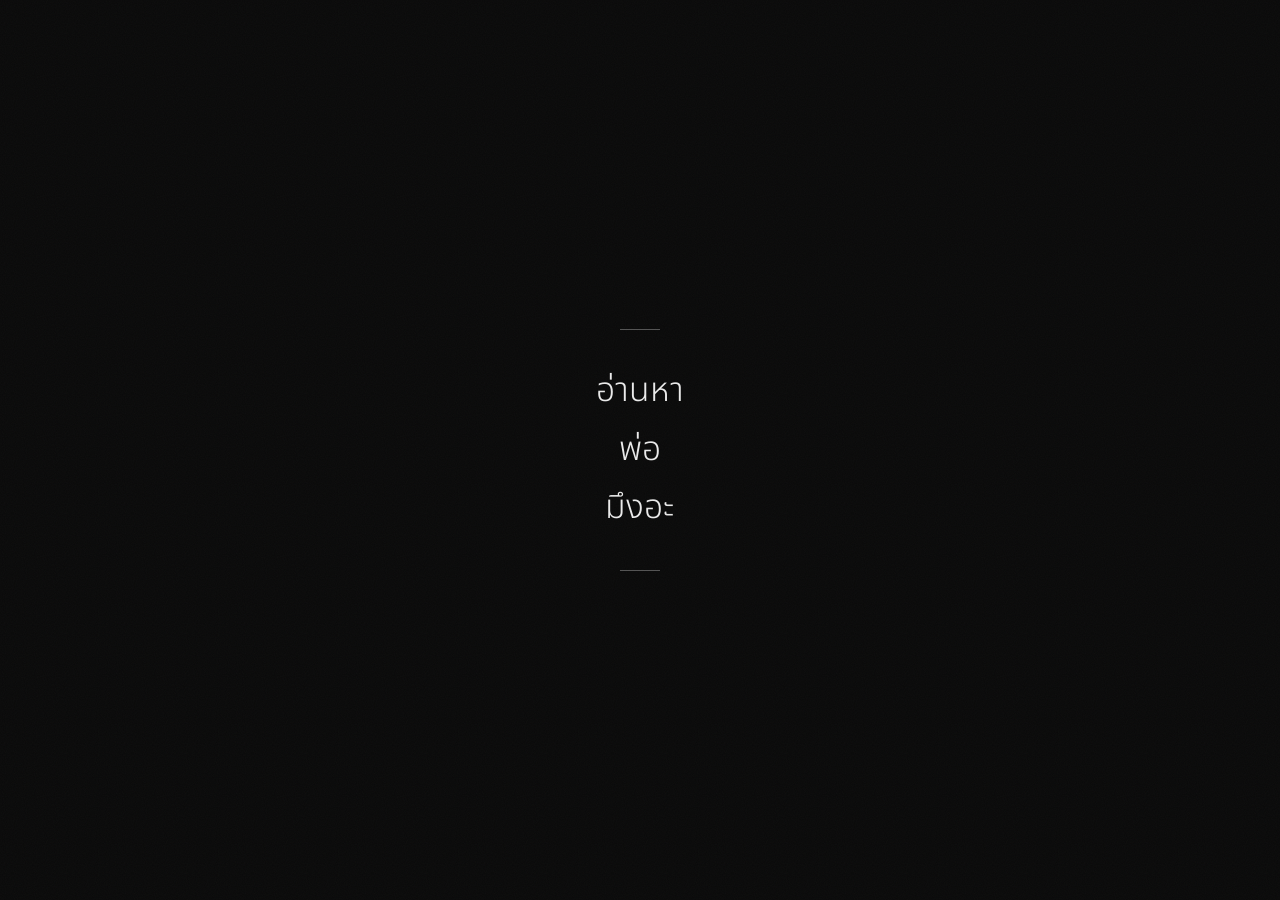
==== commit fd42bcd6: "Update index.html" ====
--- a/index.html
+++ b/index.html
@@ -64,7 +64,7 @@
 <div class="wrap">
   <div>
     <div class="line"></div>
-    <div class="msg">ถ้าคนมันไม่รักกันแล้ว<br>ต่อให้อีกฝ่ายพยายามแค่ไหน<br>เขาก็คงคิดว่าไร้สาระ</div>
+    <div class="msg">อ่านหา<br>พ่อ<br>มึงอะ</div>
     <div class="line bottom"></div>
   </div>
 </div>
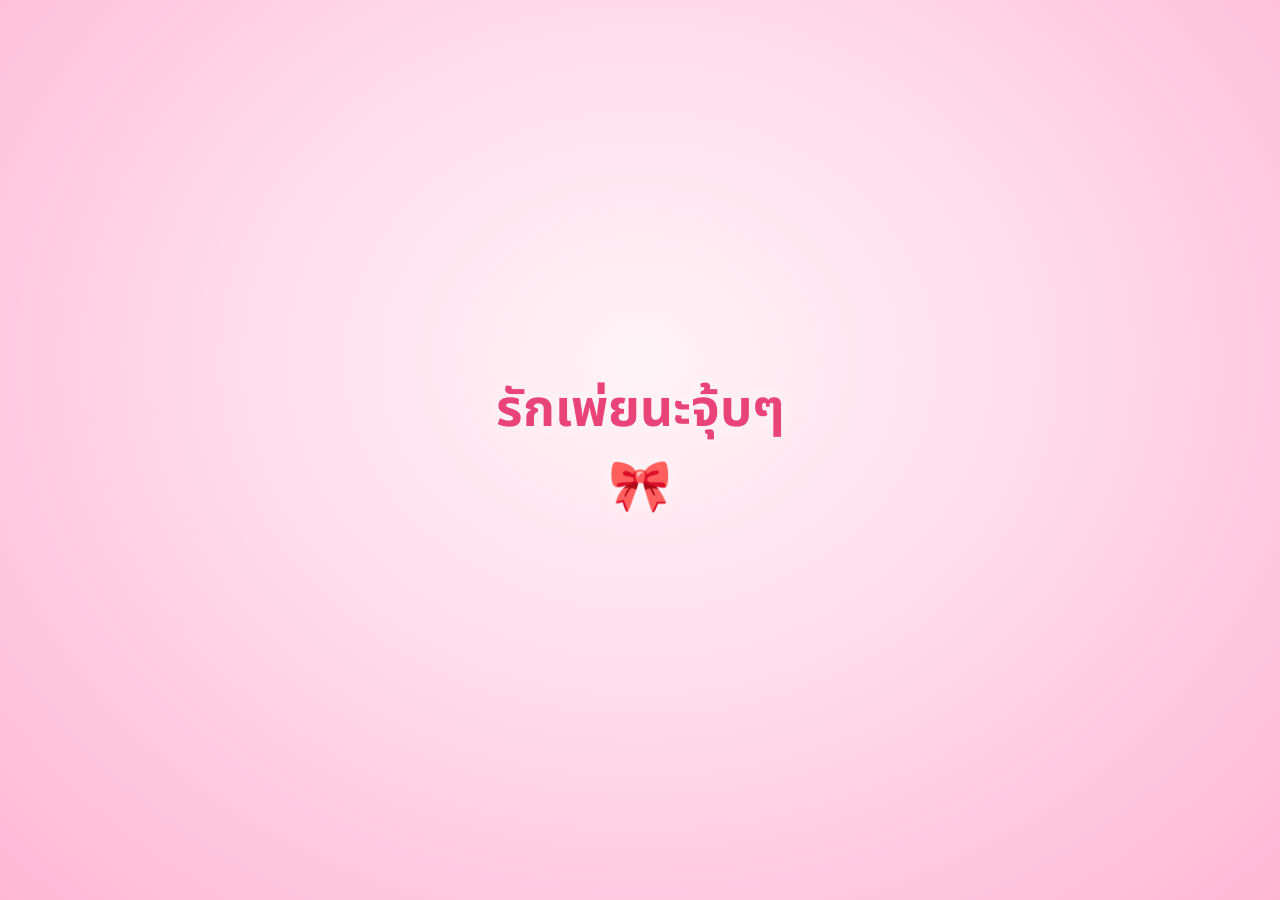
==== commit 35d0ce2e: "Update index.html" ====
--- a/index.html
+++ b/index.html
@@ -3,14 +3,14 @@
 <head>
 <meta charset="UTF-8">
 <meta name="viewport" content="width=device-width, initial-scale=1.0">
-<title>ถ้าคนมันไม่รักกันแล้ว</title>
+<title>รักเพ่ยนะจุ้บๆ🩷</title>
 <link rel="preconnect" href="https://fonts.googleapis.com">
-<link href="https://fonts.googleapis.com/css2?family=Noto+Sans+Thai:wght@300;400;600&display=swap" rel="stylesheet">
+<link href="https://fonts.googleapis.com/css2?family=Noto+Sans+Thai:wght@400;600;700&display=swap" rel="stylesheet">
 <style>
   * { margin:0; padding:0; box-sizing:border-box; }
   html, body {
     height:100%;
-    background:#0a0a0a;
+    background: radial-gradient(ellipse at 50% 40%, #fff3f7 0%, #ffdcea 45%, #ffc7dd 75%, #ffb8d4 100%);
     font-family:'Noto Sans Thai', sans-serif;
   }
 
@@ -23,51 +23,57 @@
   }
 
   .msg {
-    max-width:640px;
     text-align:center;
-    color:#eaeaea;
-    font-weight:300;
-    font-size:clamp(1.3rem, 4.2vw, 2.1rem);
-    line-height:1.75;
-    letter-spacing:.01em;
-    opacity:0;
-    animation:fadeIn 2.4s ease forwards;
+    color:#e8447a;
+    font-weight:700;
+    font-size:clamp(1.8rem, 7vw, 3.2rem);
+    line-height:1.5;
+    text-shadow: 0 0 18px rgba(255,255,255,.8);
+    animation: bounce 2.2s ease-in-out infinite;
   }
-  @keyframes fadeIn {
-    from { opacity:0; transform:translateY(8px); }
-    to   { opacity:1; transform:translateY(0); }
+  @keyframes bounce {
+    0%, 100% { transform:translateY(0); }
+    50% { transform:translateY(-10px); }
   }
 
-  /* เส้นบางๆ คั่นบน-ล่างข้อความ ให้ดูนิ่งสงบ ไม่ใส่อะไรฟุ่มเฟือย */
-  .line {
-    width:40px; height:1px;
-    background:#555;
-    margin:0 auto 2rem;
-    opacity:0;
-    animation:fadeIn 2.4s ease forwards .3s;
+  /* หัวใจลอยเบาๆ รอบๆ ข้อความ */
+  .float {
+    position:fixed;
+    bottom:-10%;
+    font-size:1.4rem;
+    animation: rise linear infinite;
+    opacity:.85;
   }
-  .line.bottom { margin:2rem auto 0; }
-
-  /* เกรนจางๆ ให้ภาพดูมีมิติ ไม่ใช่พื้นดำทึบเรียบไป */
-  .grain {
-    position:fixed; inset:0;
-    pointer-events:none;
-    opacity:.035;
-    background-image:url("data:image/svg+xml,%3Csvg xmlns='http://www.w3.org/2000/svg' width='120' height='120'%3E%3Cfilter id='n'%3E%3CfeTurbulence type='fractalNoise' baseFrequency='0.9' numOctaves='2' stitchTiles='stitch'/%3E%3C/filter%3E%3Crect width='100%25' height='100%25' filter='url(%23n)'/%3E%3C/svg%3E");
+  @keyframes rise {
+    0%   { transform:translateY(0) rotate(0deg);   opacity:0; }
+    10%  { opacity:.9; }
+    100% { transform:translateY(-115vh) rotate(20deg); opacity:0; }
   }
 </style>
 </head>
 <body>
 
-<div class="grain"></div>
+<div id="floaters"></div>
 
 <div class="wrap">
-  <div>
-    <div class="line"></div>
-    <div class="msg">อ่านหา<br>พ่อ<br>มึงอะ</div>
-    <div class="line bottom"></div>
-  </div>
+  <div class="msg">รักเพ่ยนะจุ้บๆ<br>🎀</div>
 </div>
+
+<script>
+var icons = ['🩷', '🤍', '🫪'];
+var box = document.getElementById('floaters');
+for (var i = 0; i < 26; i++) {
+  var el = document.createElement('div');
+  el.className = 'float';
+  el.textContent = icons[~~(Math.random() * icons.length)];
+  el.style.left = (Math.random() * 100) + 'vw';
+  el.style.fontSize = (1 + Math.random() * 1.2) + 'rem';
+  var dur = 6 + Math.random() * 8;
+  el.style.animationDuration = dur + 's';
+  el.style.animationDelay = (Math.random() * dur) + 's';
+  box.appendChild(el);
+}
+</script>
 
 </body>
 </html>
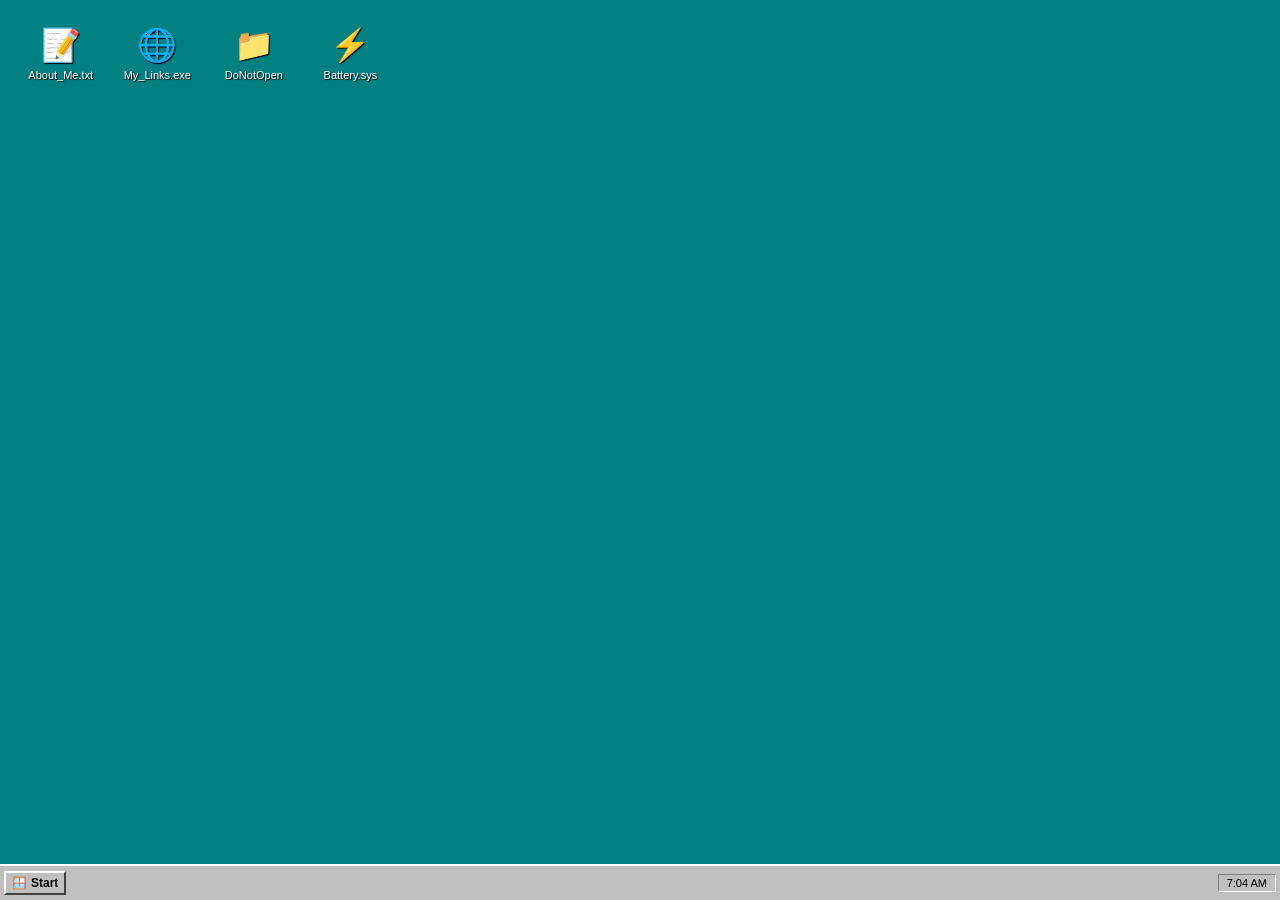
==== commit ef9748b8: "Update index.html" ====
--- a/index.html
+++ b/index.html
@@ -1,79 +1,394 @@
 <!DOCTYPE html>
 <html lang="th">
 <head>
-<meta charset="UTF-8">
-<meta name="viewport" content="width=device-width, initial-scale=1.0">
-<title>รักเพ่ยนะจุ้บๆ🩷</title>
-<link rel="preconnect" href="https://fonts.googleapis.com">
-<link href="https://fonts.googleapis.com/css2?family=Noto+Sans+Thai:wght@400;600;700&display=swap" rel="stylesheet">
-<style>
-  * { margin:0; padding:0; box-sizing:border-box; }
-  html, body {
-    height:100%;
-    background: radial-gradient(ellipse at 50% 40%, #fff3f7 0%, #ffdcea 45%, #ffc7dd 75%, #ffb8d4 100%);
-    font-family:'Noto Sans Thai', sans-serif;
-  }
-
-  .wrap {
-    height:100vh;
-    display:flex;
-    align-items:center;
-    justify-content:center;
-    padding:2rem;
-  }
-
-  .msg {
-    text-align:center;
-    color:#e8447a;
-    font-weight:700;
-    font-size:clamp(1.8rem, 7vw, 3.2rem);
-    line-height:1.5;
-    text-shadow: 0 0 18px rgba(255,255,255,.8);
-    animation: bounce 2.2s ease-in-out infinite;
-  }
-  @keyframes bounce {
-    0%, 100% { transform:translateY(0); }
-    50% { transform:translateY(-10px); }
-  }
-
-  /* หัวใจลอยเบาๆ รอบๆ ข้อความ */
-  .float {
-    position:fixed;
-    bottom:-10%;
-    font-size:1.4rem;
-    animation: rise linear infinite;
-    opacity:.85;
-  }
-  @keyframes rise {
-    0%   { transform:translateY(0) rotate(0deg);   opacity:0; }
-    10%  { opacity:.9; }
-    100% { transform:translateY(-115vh) rotate(20deg); opacity:0; }
-  }
-</style>
+  <meta charset="UTF-8" />
+  <meta name="viewport" content="width=device-width, initial-scale=1.0" />
+  <title>User OS - Bio Link</title>
+  <style>
+    * {
+      box-sizing: border-box;
+      user-select: none;
+      margin: 0;
+      padding: 0;
+    }
+
+    body {
+      background-color: #008080;
+      font-family: "MS Sans Serif", Tahoma, sans-serif;
+      height: 100vh;
+      overflow: hidden;
+      display: flex;
+      flex-direction: column;
+      color: #000;
+    }
+
+    /* Desktop Icons Area */
+    .desktop {
+      flex: 1;
+      padding: 20px;
+      display: grid;
+      grid-template-columns: repeat(auto-fill, minmax(80px, 1fr));
+      grid-auto-rows: 90px;
+      gap: 15px;
+      position: relative;
+    }
+
+    .icon {
+      display: flex;
+      flex-direction: column;
+      align-items: center;
+      text-align: center;
+      cursor: pointer;
+      padding: 5px;
+      border: 1px dotted transparent;
+      color: #ffffff;
+      font-size: 11px;
+      text-shadow: 1px 1px 1px #000;
+    }
+
+    .icon:active, .icon:focus {
+      background-color: rgba(0, 0, 128, 0.5);
+      border: 1px dotted #ffffff;
+    }
+
+    .icon-img {
+      font-size: 32px;
+      margin-bottom: 5px;
+    }
+
+    /* Windows / Modal Style */
+    .window {
+      position: absolute;
+      top: 50%;
+      left: 50%;
+      transform: translate(-50%, -50%);
+      width: 90%;
+      max-width: 380px;
+      background: #c0c0c0;
+      border: 2px solid #ffffff;
+      border-right-color: #404040;
+      border-bottom-color: #404040;
+      box-shadow: 2px 2px 10px rgba(0,0,0,0.5);
+      display: none;
+      flex-direction: column;
+      z-index: 10;
+    }
+
+    .window.active {
+      display: flex;
+    }
+
+    .title-bar {
+      background: linear-gradient(90deg, #000080, #1084d0);
+      color: #ffffff;
+      padding: 4px 6px;
+      display: flex;
+      justify-content: space-between;
+      align-items: center;
+      font-weight: bold;
+      font-size: 12px;
+    }
+
+    .title-bar-buttons button {
+      width: 18px;
+      height: 16px;
+      font-size: 10px;
+      line-height: 10px;
+      font-weight: bold;
+      background: #c0c0c0;
+      border: 1px solid #ffffff;
+      border-right-color: #404040;
+      border-bottom-color: #404040;
+      cursor: pointer;
+    }
+
+    .window-body {
+      padding: 15px;
+      font-size: 13px;
+      max-height: 320px;
+      overflow-y: auto;
+    }
+
+    /* Window Content Elements */
+    .field-box {
+      background: #ffffff;
+      border: 2px solid #404040;
+      border-right-color: #ffffff;
+      border-bottom-color: #ffffff;
+      padding: 10px;
+      margin-bottom: 10px;
+      font-family: monospace;
+      font-size: 12px;
+    }
+
+    .link-button {
+      display: flex;
+      align-items: center;
+      gap: 10px;
+      width: 100%;
+      padding: 10px;
+      margin-bottom: 8px;
+      background: #c0c0c0;
+      border: 2px solid #ffffff;
+      border-right-color: #404040;
+      border-bottom-color: #404040;
+      text-decoration: none;
+      color: #000;
+      font-weight: bold;
+      font-size: 13px;
+      cursor: pointer;
+    }
+
+    .link-button:active {
+      border: 2px solid #404040;
+      border-right-color: #ffffff;
+      border-bottom-color: #ffffff;
+      transform: translate(1px, 1px);
+    }
+
+    /* Taskbar */
+    .taskbar {
+      height: 36px;
+      background: #c0c0c0;
+      border-top: 2px solid #ffffff;
+      display: flex;
+      align-items: center;
+      justify-content: space-between;
+      padding: 2px 4px;
+      z-index: 100;
+    }
+
+    .start-btn {
+      display: flex;
+      align-items: center;
+      gap: 4px;
+      font-weight: bold;
+      padding: 3px 6px;
+      background: #c0c0c0;
+      border: 2px solid #ffffff;
+      border-right-color: #404040;
+      border-bottom-color: #404040;
+      cursor: pointer;
+      font-size: 12px;
+    }
+
+    .start-btn:active {
+      border: 2px solid #404040;
+      border-right-color: #ffffff;
+      border-bottom-color: #ffffff;
+    }
+
+    .tray {
+      border: 1px solid #808080;
+      border-right-color: #ffffff;
+      border-bottom-color: #ffffff;
+      padding: 2px 8px;
+      font-size: 11px;
+    }
+
+    /* Start Menu */
+    .start-menu {
+      position: absolute;
+      bottom: 38px;
+      left: 2px;
+      width: 180px;
+      background: #c0c0c0;
+      border: 2px solid #ffffff;
+      border-right-color: #404040;
+      border-bottom-color: #404040;
+      box-shadow: 2px 2px 8px rgba(0,0,0,0.4);
+      display: none;
+      flex-direction: column;
+      z-index: 101;
+    }
+
+    .start-menu.show {
+      display: flex;
+    }
+
+    .start-menu-item {
+      padding: 8px 12px;
+      font-size: 12px;
+      display: flex;
+      align-items: center;
+      gap: 8px;
+      cursor: pointer;
+    }
+
+    .start-menu-item:hover {
+      background: #000080;
+      color: #ffffff;
+    }
+  </style>
 </head>
 <body>
 
-<div id="floaters"></div>
-
-<div class="wrap">
-  <div class="msg">รักเพ่ยนะจุ้บๆ<br>🎀</div>
-</div>
-
-<script>
-var icons = ['🩷', '🤍', '🫪'];
-var box = document.getElementById('floaters');
-for (var i = 0; i < 26; i++) {
-  var el = document.createElement('div');
-  el.className = 'float';
-  el.textContent = icons[~~(Math.random() * icons.length)];
-  el.style.left = (Math.random() * 100) + 'vw';
-  el.style.fontSize = (1 + Math.random() * 1.2) + 'rem';
-  var dur = 6 + Math.random() * 8;
-  el.style.animationDuration = dur + 's';
-  el.style.animationDelay = (Math.random() * dur) + 's';
-  box.appendChild(el);
-}
-</script>
-
+  <!-- Desktop Icons -->
+  <div class="desktop" onclick="closeStartMenu()">
+    <div class="icon" onclick="openWindow('win-about')">
+      <div class="icon-img">📝</div>
+      <span>About_Me.txt</span>
+    </div>
+
+    <div class="icon" onclick="openWindow('win-links')">
+      <div class="icon-img">🌐</div>
+      <span>My_Links.exe</span>
+    </div>
+
+    <div class="icon" onclick="openWindow('win-secret')">
+      <div class="icon-img">📁</div>
+      <span>DoNotOpen</span>
+    </div>
+
+    <div class="icon" onclick="openWindow('win-status')">
+      <div class="icon-img">⚡</div>
+      <span>Battery.sys</span>
+    </div>
+  </div>
+
+  <!-- Window 1: About Me -->
+  <div class="window" id="win-about">
+    <div class="title-bar">
+      <span>Notepad - About_Me.txt</span>
+      <div class="title-bar-buttons">
+        <button onclick="closeWindow('win-about')">X</button>
+      </div>
+    </div>
+    <div class="window-body">
+      <div class="field-box">
+        Name: Your Name<br>
+        Status: ติดกาแฟขั้นวิกฤต ☕<br>
+        Bio: ยินดีต้อนรับคนชอบส่อง เข้ามาแล้วอย่าลืมทักมาบ้างนะ
+      </div>
+      <p style="font-size: 11px; color: #555;">* ไฟล์นี้อัปเดตล่าสุดตอนกำลังง่วง</p>
+    </div>
+  </div>
+
+  <!-- Window 2: Links -->
+  <div class="window" id="win-links">
+    <div class="title-bar">
+      <span>Internet Explorer - Links</span>
+      <div class="title-bar-buttons">
+        <button onclick="closeWindow('win-links')">X</button>
+      </div>
+    </div>
+    <div class="window-body">
+      <a href="https://instagram.com" target="_blank" class="link-button">
+        <span>📸</span> Instagram Profile
+      </a>
+      <a href="https://open.spotify.com" target="_blank" class="link-button">
+        <span>🎵</span> My Spotify Playlist
+      </a>
+      <a href="https://tiktok.com" target="_blank" class="link-button">
+        <span>🎬</span> TikTok Channel
+      </a>
+      <a href="mailto:your-email@example.com" class="link-button">
+        <span>✉️</span> ส่งอีเมลคุยงาน
+      </a>
+    </div>
+  </div>
+
+  <!-- Window 3: Secret Folder (Meme / Prank) -->
+  <div class="window" id="win-secret">
+    <div class="title-bar">
+      <span>Warning!</span>
+      <div class="title-bar-buttons">
+        <button onclick="closeWindow('win-secret')">X</button>
+      </div>
+    </div>
+    <div class="window-body" style="text-align: center;">
+      <p style="font-size: 40px; margin-bottom: 10px;">👀</p>
+      <p><b>บอกว่าอย่ากดเข้ามาไง!</b></p>
+      <p style="font-size: 12px; margin-top: 5px; color: #333;">จับได้แล้ว 1 อัตราว่าชอบเผือกเรื่องชาวบ้าน 5555555</p>
+      <br>
+      <button class="link-button" style="justify-content: center;" onclick="closeWindow('win-secret')">ยอมรับสภาพ</button>
+    </div>
+  </div>
+
+  <!-- Window 4: Interactive Status -->
+  <div class="window" id="win-status">
+    <div class="title-bar">
+      <span>System Stats</span>
+      <div class="title-bar-buttons">
+        <button onclick="closeWindow('win-status')">X</button>
+      </div>
+    </div>
+    <div class="window-body">
+      <p><b>พลังงานชีวิตปัจจุบัน:</b></p>
+      <div class="field-box" style="margin-top: 5px;">
+        🔋 Social Battery: <span id="bat-val">15</span>%<br>
+        ☕ Caffeine Level: 99%<br>
+        😴 Sleep Debt: 404 hrs
+      </div>
+      <button class="link-button" onclick="boostBattery()">⚡ กดเติมพลังให้เจ้าของโปรไฟล์</button>
+    </div>
+  </div>
+
+  <!-- Start Menu -->
+  <div class="start-menu" id="start-menu">
+    <div class="start-menu-item" onclick="openWindow('win-about'); closeStartMenu();">
+      <span>📝</span> About Me
+    </div>
+    <div class="start-menu-item" onclick="openWindow('win-links'); closeStartMenu();">
+      <span>🌐</span> My Links
+    </div>
+    <div class="start-menu-item" onclick="alert('ปิดไม่ได้หรอก อยู่ส่องก่อน!'); closeStartMenu();">
+      <span>🔌</span> Shut Down...
+    </div>
+  </div>
+
+  <!-- Taskbar -->
+  <div class="taskbar">
+    <button class="start-btn" onclick="toggleStartMenu(event)">
+      <span>🪟</span> <b>Start</b>
+    </button>
+    <div class="tray" id="clock">12:00 PM</div>
+  </div>
+
+  <script>
+    // Window Management
+    let highestZ = 10;
+
+    function openWindow(id) {
+      const win = document.getElementById(id);
+      highestZ++;
+      win.style.zIndex = highestZ;
+      win.classList.add('active');
+    }
+
+    function closeWindow(id) {
+      document.getElementById(id).classList.remove('active');
+    }
+
+    // Start Menu Toggle
+    function toggleStartMenu(e) {
+      e.stopPropagation();
+      document.getElementById('start-menu').classList.toggle('show');
+    }
+
+    function closeStartMenu() {
+      document.getElementById('start-menu').classList.remove('show');
+    }
+
+    // Battery Boost Interactive Button
+    let bat = 15;
+    function boostBattery() {
+      bat = Math.min(100, bat + 15);
+      document.getElementById('bat-val').innerText = bat;
+      alert(`ขอบคุณ! พลังงานชีวิตเพิ่มเป็น ${bat}% แล้ว 🎉`);
+    }
+
+    // Clock
+    function updateClock() {
+      const now = new Date();
+      let hours = now.getHours();
+      const minutes = String(now.getMinutes()).padStart(2, '0');
+      const ampm = hours >= 12 ? 'PM' : 'AM';
+      hours = hours % 12 || 12;
+      document.getElementById('clock').innerText = `${hours}:${minutes} ${ampm}`;
+    }
+    setInterval(updateClock, 1000);
+    updateClock();
+  </script>
 </body>
 </html>
